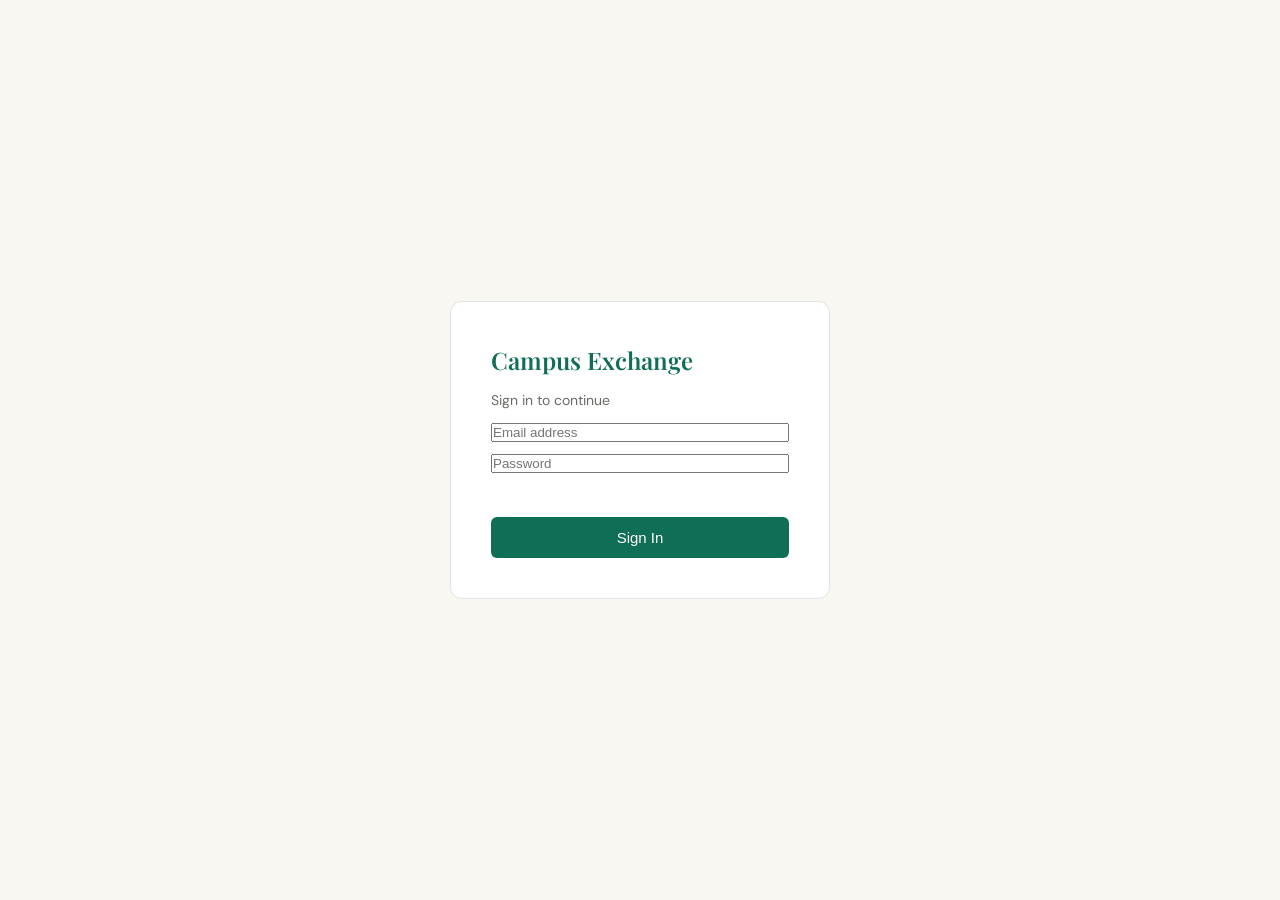
==== frontend/index.html @ a9455034 "refactor: move frontend files into frontend/ folder" ====
<!DOCTYPE html>
<html lang="en">
<head>
    <meta charset="UTF-8">
    <meta name="viewport" content="width=device-width, initial-scale=1.0">
    <title>Campus Exchange</title>
    <!-- Add Google Fonts: Playfair Display for headings & DM Sans for body -->
    <link rel="preconnect" href="https://fonts.googleapis.com">
    <link rel="preconnect" href="https://fonts.gstatic.com" crossorigin>
    <link href="https://fonts.googleapis.com/css2?family=DM+Sans:ital,opsz,wght@0,9..40,100..1000;1,9..40,100..1000&family=Playfair+Display:ital,wght@0,400..900;1,400..900&display=swap" rel="stylesheet">
    <link rel="stylesheet" href="style.css">
</head>
<body>
    <div id="login-screen">
        <div id="login-card">
            <h1>Campus Exchange</h1>
            <p>Sign in to continue</p>
            <input type="email" id="login-email" placeholder="Email address" />
            <input type="password" id="login-password" placeholder="Password" />
            <p id="login-error"></p>
            <button id="login-btn">Sign In</button>
        </div>
    </div>
    <div id="app" style="display:none;">
        <div class="app-container">
        <!-- Sidebar Navigation -->
        <aside class="sidebar">
            <h1 class="logo">Campus Exchange</h1>
            <nav class="nav-menu">
                <a href="#dashboard" class="nav-link active" data-target="dashboard">Dashboard</a>
                <a href="#resources" class="nav-link" data-target="resources">Resources</a>
                <a href="#add-resource" class="nav-link" data-target="add-resource">Add Resource</a>
                <a href="#transactions" class="nav-link" data-target="transactions">Transactions</a>
                <a href="#waitlist" class="nav-link" data-target="waitlist">Waitlist</a>
                <a href="#students" class="nav-link" data-target="students">Students</a>
            </nav>
            <div id="sidebar-footer">
                <span id="user-chip"></span>
                <button id="logout-btn">Logout</button>
            </div>
        </aside>

        <!-- Main Content Area -->
        <main class="main-content">
            <section id="dashboard" class="page-section">
                <h2>Dashboard</h2>
            </section>
            
            <section id="resources" class="page-section hidden">
                <h2>Resources</h2>
                
                <div class="card" style="display: flex; gap: 1.5rem; align-items: center; padding: 1rem 1.5rem;">
                    <div>
                        <label for="filter-category" class="stat-label">Category</label>
                        <select id="filter-category" style="padding: 0.5rem; border-radius: 6px; border: 1px solid var(--border); font-family: inherit;">
                            <option value="All">All</option>
                            <option value="Textbook">Textbook</option>
                            <option value="Hardware">Hardware</option>
                            <option value="Equipment">Equipment</option>
                        </select>
                    </div>
                    <div>
                        <label for="filter-status" class="stat-label">Status</label>
                        <select id="filter-status" style="padding: 0.5rem; border-radius: 6px; border: 1px solid var(--border); font-family: inherit;">
                            <option value="All">All</option>
                            <option value="available">Available</option>
                            <option value="borrowed">Borrowed</option>
                            <option value="waitlisted">Waitlisted</option>
                        </select>
                    </div>
                    <div>
                        <label for="filter-condition" class="stat-label">Condition</label>
                        <select id="filter-condition" style="padding: 0.5rem; border-radius: 6px; border: 1px solid var(--border); font-family: inherit;">
                            <option value="All">All</option>
                            <option value="good">Good</option>
                            <option value="fair">Fair</option>
                            <option value="poor">Poor</option>
                        </select>
                    </div>
                </div>

                <div class="table-container">
                    <table>
                        <thead>
                            <tr>
                                <th>Title</th>
                                <th>Author/Model</th>
                                <th>Category</th>
                                <th>Condition</th>
                                <th>Status</th>
                                <th>Donor</th>
                                <th>Action</th>
                            </tr>
                        </thead>
                        <tbody id="resources-tbody">
                            <!-- Populated by JS -->
                        </tbody>
                    </table>
                </div>
            </section>
            
            <section id="add-resource" class="page-section hidden">
                <h2>Add Resource</h2>
                <div class="card" style="max-width: 600px;">
                    <form id="add-resource-form" style="display: flex; flex-direction: column; gap: 1rem;">
                        <div style="display: flex; flex-direction: column; gap: 0.5rem;">
                            <label for="res-title" class="stat-label">Title *</label>
                            <input type="text" id="res-title" required style="padding: 0.75rem; border-radius: 6px; border: 1px solid var(--border); font-family: inherit;">
                        </div>

                        <div style="display: flex; flex-direction: column; gap: 0.5rem;">
                            <label for="res-author" class="stat-label">Author / Model</label>
                            <input type="text" id="res-author" style="padding: 0.75rem; border-radius: 6px; border: 1px solid var(--border); font-family: inherit;">
                        </div>

                        <div style="display: flex; gap: 1rem;">
                            <div style="display: flex; flex-direction: column; gap: 0.5rem; flex: 1;">
                                <label for="res-category" class="stat-label">Category *</label>
                                <select id="res-category" required style="padding: 0.75rem; border-radius: 6px; border: 1px solid var(--border); font-family: inherit;">
                                    <option value="">Select Category</option>
                                    <option value="Textbook">Textbook</option>
                                    <option value="Hardware">Hardware</option>
                                    <option value="Equipment">Equipment</option>
                                </select>
                            </div>

                            <div style="display: flex; flex-direction: column; gap: 0.5rem; flex: 1;">
                                <label for="res-condition" class="stat-label">Condition *</label>
                                <select id="res-condition" required style="padding: 0.75rem; border-radius: 6px; border: 1px solid var(--border); font-family: inherit;">
                                    <option value="">Select Condition</option>
                                    <option value="good">Good</option>
                                    <option value="fair">Fair</option>
                                    <option value="poor">Poor</option>
                                </select>
                            </div>
                        </div>

                        <div style="display: flex; flex-direction: column; gap: 0.5rem;">
                            <label for="res-donor" class="stat-label">Donor *</label>
                            <select id="res-donor" required style="padding: 0.75rem; border-radius: 6px; border: 1px solid var(--border); font-family: inherit;">
                                <option value="">Select Donor</option>
                                <!-- Populated by JS -->
                            </select>
                        </div>

                        <div style="margin-top: 1rem;">
                            <button type="submit" id="res-submit-btn" class="btn btn-primary" disabled style="width: 100%; padding: 0.875rem; font-size: 1rem;">Add Resource</button>
                        </div>
                    </form>
                </div>
            </section>
            
            <section id="transactions" class="page-section hidden">
                <h2>Transactions</h2>
                <div class="table-container">
                    <table>
                        <thead>
                            <tr>
                                <th>ID</th>
                                <th>Resource</th>
                                <th>Sender</th>
                                <th>Receiver</th>
                                <th>Issue Date</th>
                                <th>Due Date</th>
                                <th>Return Date</th>
                                <th>Status</th>
                                <th>Action</th>
                            </tr>
                        </thead>
                        <tbody id="transactions-tbody">
                            <!-- Populated by JS -->
                        </tbody>
                    </table>
                </div>
            </section>
            
            <section id="waitlist" class="page-section hidden">
                <h2>Waitlist</h2>
                <div class="table-container">
                    <table>
                        <thead>
                            <tr>
                                <th>Priority</th>
                                <th>Resource</th>
                                <th>Student</th>
                                <th>Registration Date</th>
                                <th>Action</th>
                            </tr>
                        </thead>
                        <tbody id="waitlist-tbody">
                            <!-- Populated by JS -->
                        </tbody>
                    </table>
                </div>
            </section>
            
            <section id="students" class="page-section hidden">
                <h2>Students</h2>
            </section>
            </section>
        </main>
    </div>
    </div>

    <div id="toast-container"></div>
    <script src="mock-data.js"></script>
    <script src="app.js"></script>
</body>
</html>
---- frontend/style.css ----
:root {
    --primary: #0F6E56;
    --primary-light: #E1F5EE;
    --bg-page: #F9F7F2;
    --bg-card: #FFFFFF;
    --border: rgba(0,0,0,0.10);
    --text-main: #1A1A18;
    --text-muted: #6B6B65;

    --status-available: #0F6E56;   --status-available-bg: #E1F5EE;
    --status-borrowed: #BA7517;    --status-borrowed-bg: #FAEEDA;
    --status-waitlisted: #993C1D;  --status-waitlisted-bg: #FAECE7;
    --status-overdue: #A32D2D;     --status-overdue-bg: #FCEBEB;
    --status-returned: #3B6D11;    --status-returned-bg: #EAF3DE;

    --cond-good: #3B6D11;  --cond-good-bg: #EAF3DE;
    --cond-fair: #BA7517;  --cond-fair-bg: #FAEEDA;
    --cond-poor: #A32D2D;  --cond-poor-bg: #FCEBEB;

    --sidebar-width: 220px;
}

* {
    box-sizing: border-box;
    margin: 0;
    padding: 0;
}

body {
    font-family: "DM Sans", sans-serif;
    background-color: var(--bg-page);
    color: var(--text-main);
    line-height: 1.5;
}

h1, h2, h3, h4, h5, h6 {
    font-family: "Playfair Display", serif;
    font-weight: 600;
}

/* Page Layout */
.app-container {
    display: flex;
    min-height: 100vh;
}

/* Sidebar */
.sidebar {
    width: var(--sidebar-width);
    background-color: var(--bg-card);
    border-right: 1px solid var(--border);
    position: fixed;
    top: 0;
    left: 0;
    bottom: 0;
    display: flex;
    flex-direction: column;
}

.logo {
    font-size: 1.5rem;
    padding: 2rem 1.5rem;
    color: var(--primary);
    border-bottom: 1px solid var(--border);
    margin-bottom: 1rem;
    font-weight: bold;
}

.nav-menu {
    display: flex;
    flex-direction: column;
    padding: 0 1rem;
    gap: 0.5rem;
}

.nav-link {
    display: block;
    text-decoration: none;
    color: var(--text-muted);
    padding: 0.875rem 1rem;
    border-radius: 8px;
    font-size: 1rem;
    font-weight: 500;
    transition: all 0.2s ease;
}

.nav-link:hover {
    background-color: var(--primary-light);
}

.nav-link.active {
    background-color: var(--primary-light);
    color: var(--primary);
}

/* Main Content Area */
.main-content {
    margin-left: var(--sidebar-width);
    padding: 2rem;
    flex: 1;
}

/* Base Card Class */
.card {
    background-color: var(--bg-card);
    border: 1px solid var(--border);
    border-radius: 10px;
    padding: 1.5rem;
    margin-bottom: 1rem;
}

/* Stat Cards */
.stat-card-container {
    display: grid;
    grid-template-columns: repeat(auto-fit, minmax(200px, 1fr));
    gap: 1.5rem;
    margin-bottom: 2rem;
}

.stat-card {
    background-color: var(--bg-card);
    border: 1px solid var(--border);
    border-radius: 10px;
    padding: 1.5rem;
}

.stat-label {
    font-size: 0.875rem;
    color: var(--text-muted);
    margin-bottom: 0.5rem;
    display: block;
}

.stat-number {
    font-size: 2rem;
    font-weight: bold;
    color: var(--text-main);
}

/* Tables */
.table-container {
    background-color: var(--bg-card);
    border: 1px solid var(--border);
    border-radius: 10px;
    overflow-x: auto;
}

table {
    width: 100%;
    border-collapse: collapse;
    text-align: left;
}

th, td {
    padding: 10px;
}

th {
    background-color: var(--bg-page);
    color: var(--text-muted);
    font-weight: 500;
    font-size: 0.875rem;
    border-bottom: 1px solid var(--border);
}

td {
    border-bottom: 1px solid var(--border);
    font-size: 0.9rem;
    color: var(--text-main);
}

tr:last-child td {
    border-bottom: none;
}

/* Badges */
.badge {
    display: inline-block;
    padding: 3px 10px;
    border-radius: 20px;
    font-size: 0.75rem;
    font-weight: 500;
}

.badge-available { background-color: var(--status-available-bg); color: var(--status-available); }
.badge-borrowed { background-color: var(--status-borrowed-bg); color: var(--status-borrowed); }
.badge-waitlisted { background-color: var(--status-waitlisted-bg); color: var(--status-waitlisted); }
.badge-overdue { background-color: var(--status-overdue-bg); color: var(--status-overdue); }
.badge-returned { background-color: var(--status-returned-bg); color: var(--status-returned); }

.badge-good { background-color: var(--cond-good-bg); color: var(--cond-good); }
.badge-fair { background-color: var(--cond-fair-bg); color: var(--cond-fair); }
.badge-poor { background-color: var(--cond-poor-bg); color: var(--cond-poor); }

/* Buttons */
.btn {
    display: inline-block;
    padding: 0.5rem 1rem;
    border-radius: 6px;
    font-size: 0.875rem;
    font-weight: 500;
    cursor: pointer;
    text-align: center;
    border: none;
    font-family: inherit;
}

.btn-primary {
    background-color: var(--primary);
    color: #ffffff;
}

.btn-primary:hover {
    opacity: 0.9;
}

.btn-outline {
    background-color: transparent;
    color: var(--text-main);
    border: 1px solid var(--border);
}

.btn-outline:hover {
    background-color: var(--bg-page);
}

/* Utilities */
.page-section {
    display: block;
}

.page-section > h2 {
    font-size: 1.75rem;
    margin-bottom: 1.5rem;
    color: var(--text-main);
}

.page-section.hidden {
    display: none;
}

#toast-container {
    position: fixed;
    top: 1.5rem;
    right: 1.5rem;
    display: flex;
    flex-direction: column;
    gap: 8px;
    z-index: 9999;
}
.toast {
    padding: 0.75rem 1.25rem;
    border-radius: 8px;
    font-size: 14px;
    font-weight: 500;
    min-width: 220px;
    animation: fadein 0.3s ease;
}
.toast-success { background: var(--status-available-bg); color: var(--status-available); }
.toast-error   { background: var(--status-overdue-bg);   color: var(--status-overdue);   }
.toast-info    { background: var(--primary-light);        color: var(--primary);          }
@keyframes fadein { from { opacity: 0; transform: translateY(-8px); } to { opacity: 1; transform: translateY(0); } }

/* Login Screen */
#login-screen {
    position: fixed;
    inset: 0;
    background: var(--bg-page);
    display: flex;
    align-items: center;
    justify-content: center;
    z-index: 9999;
}
#login-card {
    background: var(--bg-card);
    border: 0.5px solid var(--border);
    border-radius: 12px;
    padding: 2.5rem;
    width: 100%;
    max-width: 380px;
    display: flex;
    flex-direction: column;
    gap: 12px;
}
#login-card h1 {
    color: var(--primary);
    margin: 0;
    font-size: 1.5rem;
}
#login-card p {
    color: var(--text-muted);
    margin: 0;
    font-size: 14px;
}
#login-error {
    color: var(--status-overdue);
    font-size: 13px;
    min-height: 16px;
}
#login-btn {
    background: var(--primary);
    color: white;
    border: none;
    padding: 0.75rem;
    border-radius: 6px;
    font-size: 15px;
    cursor: pointer;
    margin-top: 4px;
}
#login-btn:hover { opacity: 0.9; }

/* Sidebar Footer */
#sidebar-footer {
    position: absolute;
    bottom: 1.5rem;
    left: 0;
    width: 100%;
    padding: 0 1.5rem;
    display: flex;
    flex-direction: column;
    gap: 8px;
}
#user-chip {
    font-size: 13px;
    color: var(--text-muted);
    word-break: break-all;
}
#logout-btn {
    background: none;
    border: 0.5px solid var(--border);
    border-radius: 6px;
    padding: 6px 12px;
    cursor: pointer;
    color: var(--status-overdue);
    font-size: 13px;
    text-align: left;
}
#logout-btn:hover { background: var(--status-overdue-bg); }
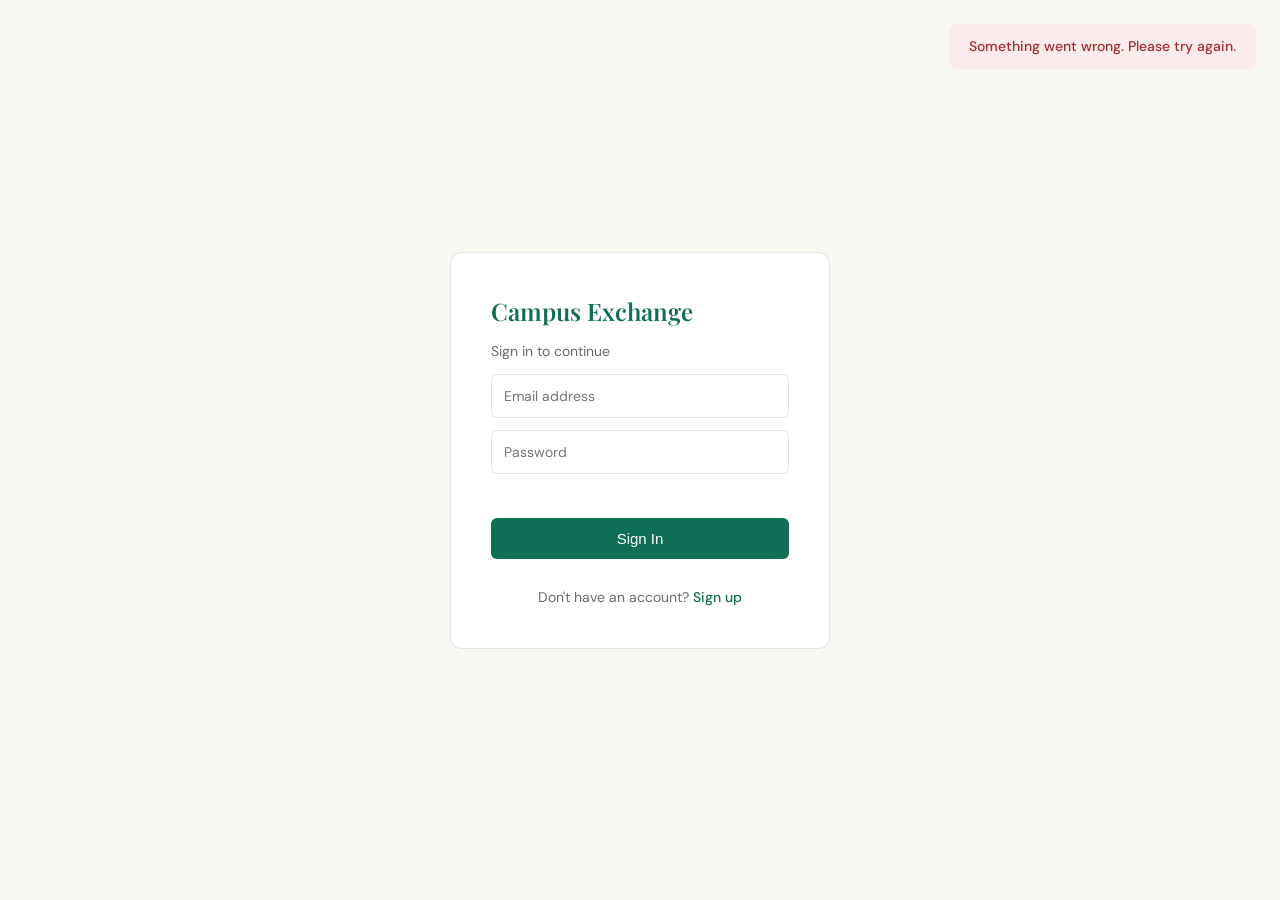
==== commit 13fdd323: "Merge pull request #8 from anikod25/integration Merge pull request #7 from Aaryan89/final_tests  Mig" ====
--- a/frontend/index.html
+++ b/frontend/index.html
@@ -19,6 +19,32 @@
             <input type="password" id="login-password" placeholder="Password" />
             <p id="login-error"></p>
             <button id="login-btn">Sign In</button>
+            <p style="text-align: center; margin-top: 1rem; font-size: 0.875rem;">
+                Don't have an account? <a href="#" id="show-register-btn" style="color: var(--primary); text-decoration: none; font-weight: 500;">Sign up</a>
+            </p>
+        </div>
+        <div id="register-card" style="display: none;">
+            <h1>Create Account</h1>
+            <p style="margin-bottom: 0.5rem">Join Campus Exchange</p>
+            <input type="number" id="reg-id" placeholder="Student ID *" />
+            <input type="text" id="reg-name" placeholder="Full Name *" />
+            <input type="email" id="reg-email" placeholder="Email Address *" />
+            <input type="password" id="reg-password" placeholder="Password *" />
+            <select id="reg-year">
+                <option value="">Year *</option>
+                <option value="1">1</option>
+                <option value="2">2</option>
+                <option value="3">3</option>
+                <option value="4">4</option>
+            </select>
+            <select id="reg-dept">
+                <option value="">Department *</option>
+            </select>
+            <p id="reg-error"></p>
+            <button id="reg-btn">Sign Up</button>
+            <p style="text-align: center; margin-top: 1rem; font-size: 0.875rem;">
+                Already have an account? <a href="#" id="show-login-btn" style="color: var(--primary); text-decoration: none; font-weight: 500;">Sign in</a>
+            </p>
         </div>
     </div>
     <div id="app" style="display:none;">
--- a/frontend/style.css
+++ b/frontend/style.css
@@ -271,7 +271,7 @@
     justify-content: center;
     z-index: 9999;
 }
-#login-card {
+#login-card, #register-card {
     background: var(--bg-card);
     border: 0.5px solid var(--border);
     border-radius: 12px;
@@ -282,22 +282,31 @@
     flex-direction: column;
     gap: 12px;
 }
-#login-card h1 {
+#login-card input, #register-card input, #register-card select {
+    padding: 0.75rem;
+    border-radius: 6px;
+    border: 1px solid var(--border);
+    font-family: inherit;
+    width: 100%;
+    box-sizing: border-box;
+    font-size: 0.875rem;
+}
+#login-card h1, #register-card h1 {
     color: var(--primary);
     margin: 0;
     font-size: 1.5rem;
 }
-#login-card p {
+#login-card p, #register-card p {
     color: var(--text-muted);
     margin: 0;
     font-size: 14px;
 }
-#login-error {
+#login-error, #reg-error {
     color: var(--status-overdue);
     font-size: 13px;
     min-height: 16px;
 }
-#login-btn {
+#login-btn, #reg-btn {
     background: var(--primary);
     color: white;
     border: none;
@@ -307,7 +316,7 @@
     cursor: pointer;
     margin-top: 4px;
 }
-#login-btn:hover { opacity: 0.9; }
+#login-btn:hover, #reg-btn:hover { opacity: 0.9; }
 
 /* Sidebar Footer */
 #sidebar-footer {
